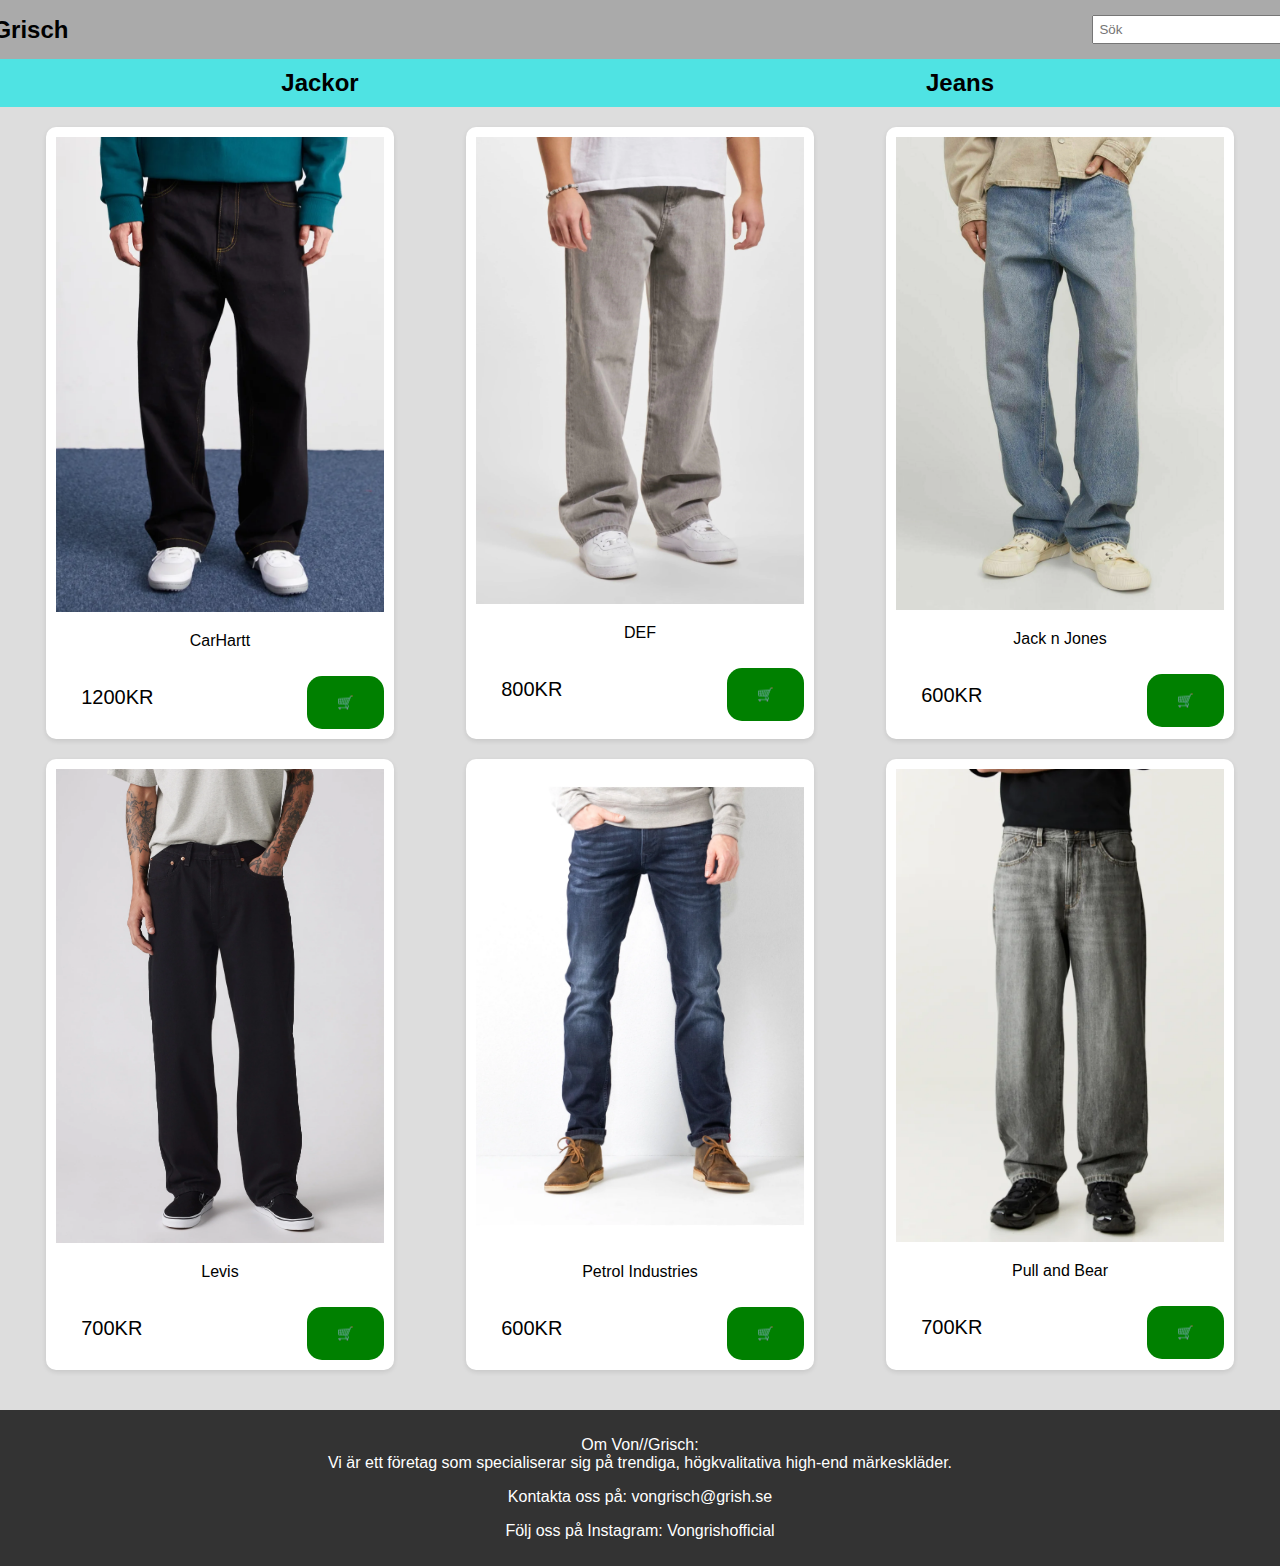
==== jeans.html @ a4bb7476 "Ändrat till gridlayout" ====
<!DOCTYPE html>
<html lang="sv">
<head>
    <meta charset="UTF-8">
    <meta name="viewport" content="width=device-width, initial-scale=1.0">
    <title>Von//Grisch</title>
    <link rel="stylesheet" href="style.css">
    <script defer src="script.js" type="module"></script>
</head>
<body>
    <div class="header">
        <h1>Von//Grisch</h1>
        <input type="text" class="search-bar" placeholder="Sök">
        <button class="shopping-cart">🛒</button>
    </div>

    <div class="cart-content">
        <h2>Kundvagn</h2>
        <ul class="product-list"></ul>
        <h3>Totala kostnad: 0kr</h3>
        <button id="close-button">Stäng</button>
    </div>

    <div class="nav">
        <a href="jackor.html">
            <div>
                Jackor
            </div>
        </a>
        <a href="jeans.html">
            <div>
                Jeans
            </div>
        </a>
    </div>
    <div class="container">
        <div class="product">
            <img src="bilder/carchartt.webp" alt="cARHARTT">
            <p>CarHartt</p>
            <div class="price">
                <p class="price2">1200KR</p>
                <button class="cart-button">🛒</button>
            </div>
        </div>
        <div class="product">
            <img src="bilder/def.webp" alt="DEF">
            <p>DEF</p>
            <div class="price">
                <p class="price2">800KR</p>
                <button class="cart-button">🛒</button>
            </div>
        </div>
        <div class="product">
            <img src="bilder/Jacknjones.webp" alt="Jack n jones">
            <p>Jack n Jones</p>
            <div class="price">
                 <p class="price2">600KR</p>
                <button class="cart-button">🛒</button>
            </div>
        </div>
        <div class="product">
            <img src="bilder/levis.webp" alt="Levis">
            <p>Levis</p>
            <div class="price">
                <p class="price2">700KR</p>
                <button class="cart-button">🛒</button>
            </div>
        </div>
        <div class="product">
            <img src="bilder/petrolindustries.webp" alt="Petrol Industries">
            <p>Petrol Industries</p>
            <div class="price">
                <p class="price2">600KR</p>
                <button class="cart-button">🛒</button>
            </div>
        </div>
        <div class="product">
            <img src="bilder/pullandbear.webp" alt="Pullandbear">
            <p>Pull and Bear</p>
            <div class="price">
                <p class="price2">700KR</p>
                <button class="cart-button">🛒</button>
            </div>
        </div>
    </div>
    <div class="footer">
        <p>Om Von//Grisch:<br>Vi är ett företag som specialiserar sig på trendiga, högkvalitativa high-end märkeskläder.</p>
        <p>Kontakta oss på: vongrisch@grish.se</p>
        <p>Följ oss på Instagram: Vongrishofficial</p>
    </div>
</body>
</html>
---- style.css ----
body {
    font-family: Arial, sans-serif;
    background-color: #ddd;
    margin: 0;
    padding: 0;
}
.header {
    background-color: #aaa;
    padding: 15px;
    display: flex;
    align-items: center;
    justify-content: center;
}
.header h1 {
    font-size: 24px;
    margin: 0;
    padding-right: 80vw;
}
.search-bar {
    padding: 5px;
    width: 200px;
    margin-right: 20px;
}
.shopping-cart {
    color: white;
    padding: 5px 10px;
    cursor: pointer;
    max-height: 35px;
}
.product-list{
    display: grid;
}
.nav {
    display: flex;
    flex-wrap: wrap;
    background: #4fe3e3;
}
.nav a {
    flex: 1;
    text-align: center;
    padding: 10px;
    font-size: 24px;
    font-weight: bold;
    background-color: #4fe3e3;
    cursor: pointer;
    text-decoration: none;
    color: inherit;
}
.nav div:hover {
    background-color: #00b7ff;
    border-radius: 10px;
}
.cart-content{
    background: white; 
    padding: 15px; 
    border: 1px solid #ccc; 
    position: fixed; 
    top: 50px; 
    right: 20px; 
    width: 300px;
}
.container {
    display: grid;
    grid-template-columns: repeat(3, minmax(300px, 1fr));
    grid-template-rows: repeat(auto-fit, minmax(300px, 1fr));
    gap: 20px;
    padding: 20px;
}
.product {
    background: #fff;
    padding: 10px;
    text-align: center;
    width: auto;
    margin-left: 2vw;
    margin-right: 2vw;
    border-radius: 10px;
    box-shadow: 0 2px 5px rgba(0, 0, 0, 0.1);
}

.price{
    display: flex;
    margin-left: 2vw;
    flex-direction: row;   
    justify-content: space-between;
}

.price2{
    margin-right: 3vw;
    font-size: 20px;
}
.product img {
    width: 100%;
    height: auto;
    object-fit: cover;
}
.cart-button {
    background-color: green;
    color: white;
    padding: 10px 30px;
    margin-top: 10px;
    border: none;
    cursor: pointer;

    border-radius: 15px;
}
.cart-button:hover{
    background-color: darkgreen;
}
.footer {
    background: #333;
    color: white;
    padding: 10px;
    text-align: center;
    margin-top: 20px;
}
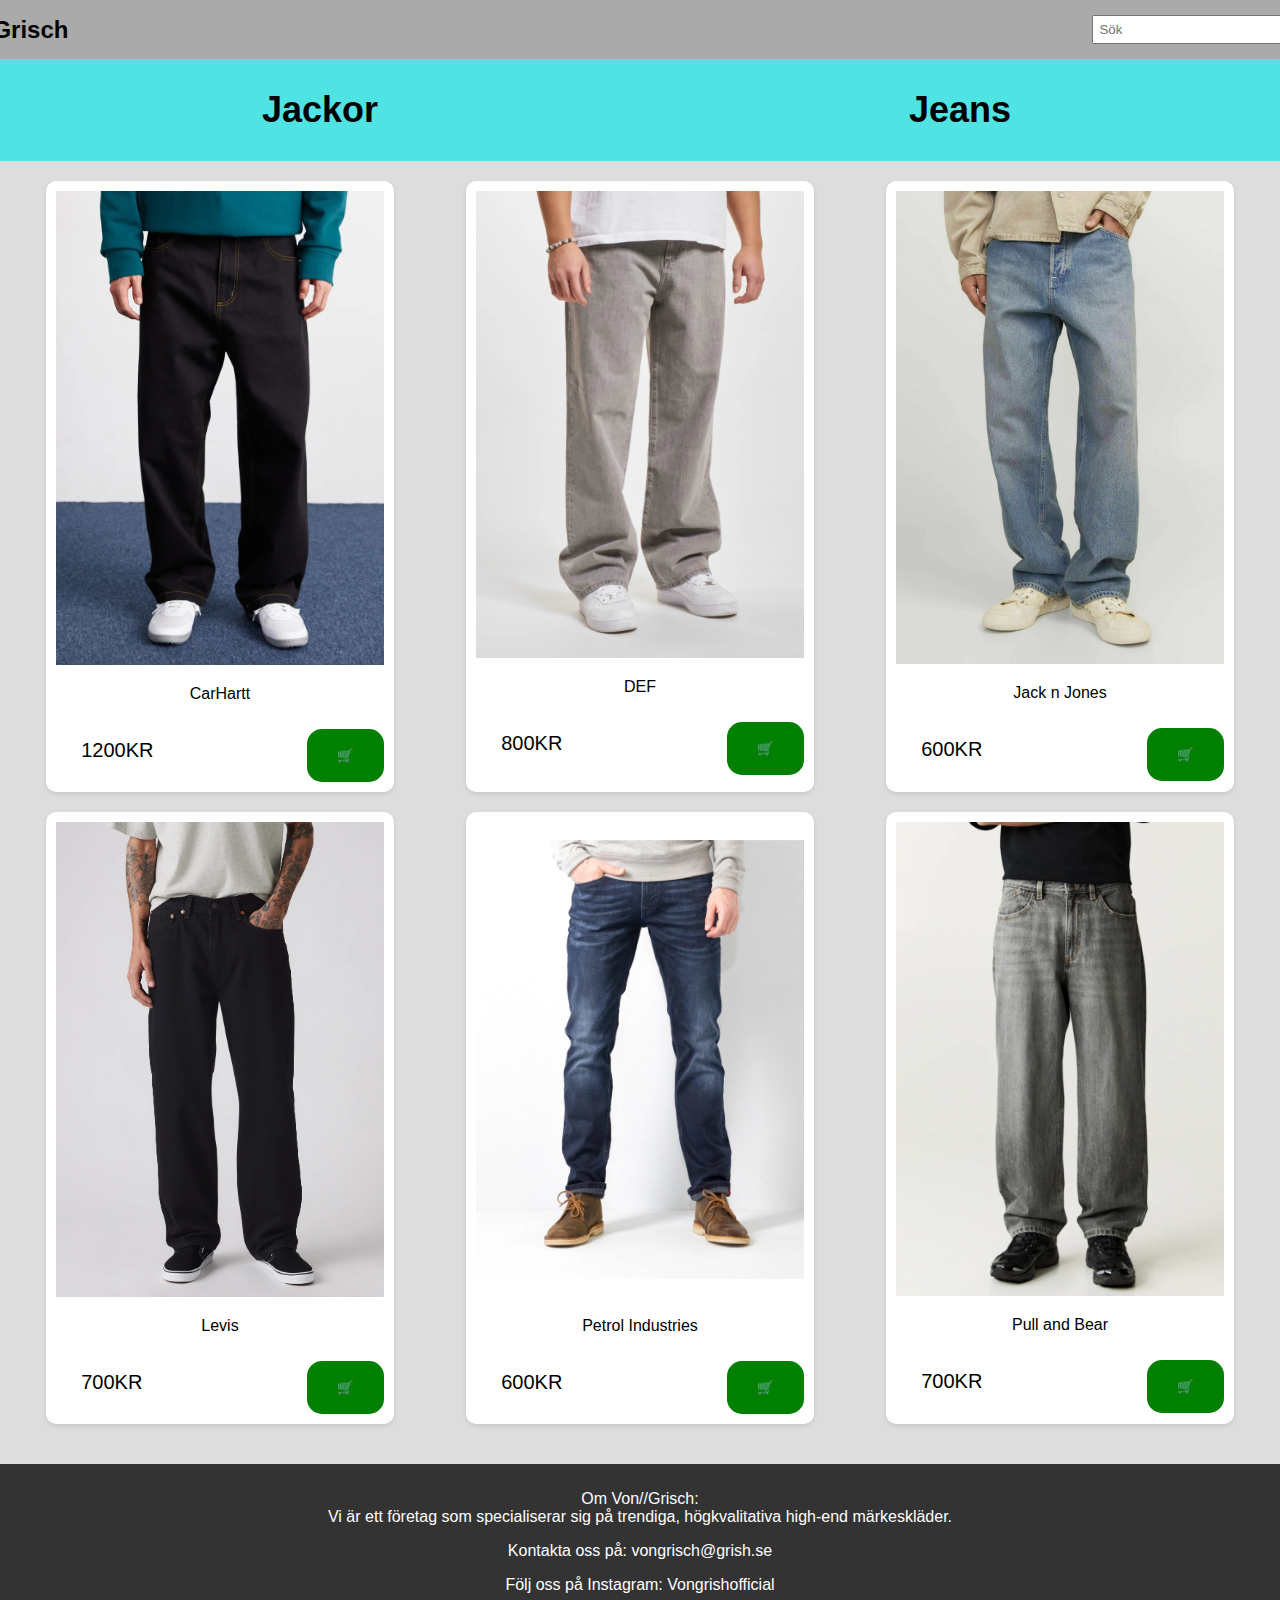
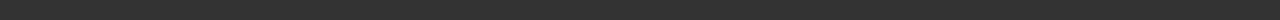
==== commit 057abedc: "Fixat en homepage för hemsidan" ====
--- a/jeans.html
+++ b/jeans.html
@@ -23,19 +23,15 @@
 
     <div class="nav">
         <a href="jackor.html">
-            <div>
-                Jackor
-            </div>
+            <h2>Jackor</h2>
         </a>
         <a href="jeans.html">
-            <div>
-                Jeans
-            </div>
+            <h2>Jeans</h2>
         </a>
     </div>
     <div class="container">
         <div class="product">
-            <img src="bilder/carchartt.webp" alt="cARHARTT">
+            <img src="img/carchartt.webp" alt="cARHARTT">
             <p>CarHartt</p>
             <div class="price">
                 <p class="price2">1200KR</p>
@@ -43,7 +39,7 @@
             </div>
         </div>
         <div class="product">
-            <img src="bilder/def.webp" alt="DEF">
+            <img src="img/def.webp" alt="DEF">
             <p>DEF</p>
             <div class="price">
                 <p class="price2">800KR</p>
@@ -51,7 +47,7 @@
             </div>
         </div>
         <div class="product">
-            <img src="bilder/Jacknjones.webp" alt="Jack n jones">
+            <img src="img/Jacknjones.webp" alt="Jack n jones">
             <p>Jack n Jones</p>
             <div class="price">
                  <p class="price2">600KR</p>
@@ -59,7 +55,7 @@
             </div>
         </div>
         <div class="product">
-            <img src="bilder/levis.webp" alt="Levis">
+            <img src="img/levis.webp" alt="Levis">
             <p>Levis</p>
             <div class="price">
                 <p class="price2">700KR</p>
@@ -67,7 +63,7 @@
             </div>
         </div>
         <div class="product">
-            <img src="bilder/petrolindustries.webp" alt="Petrol Industries">
+            <img src="img/petrolindustries.webp" alt="Petrol Industries">
             <p>Petrol Industries</p>
             <div class="price">
                 <p class="price2">600KR</p>
@@ -75,7 +71,7 @@
             </div>
         </div>
         <div class="product">
-            <img src="bilder/pullandbear.webp" alt="Pullandbear">
+            <img src="img/pullandbear.webp" alt="Pullandbear">
             <p>Pull and Bear</p>
             <div class="price">
                 <p class="price2">700KR</p>
--- a/style.css
+++ b/style.css
@@ -29,7 +29,8 @@
     max-height: 35px;
 }
 .product-list{
-    display: grid;
+    display: flex;
+    flex-wrap: wrap;
 }
 .nav {
     display: flex;
@@ -39,7 +40,6 @@
 .nav a {
     flex: 1;
     text-align: center;
-    padding: 10px;
     font-size: 24px;
     font-weight: bold;
     background-color: #4fe3e3;
@@ -47,11 +47,11 @@
     text-decoration: none;
     color: inherit;
 }
-.nav div:hover {
+.nav a:hover {
     background-color: #00b7ff;
     border-radius: 10px;
 }
-.cart-content{
+.cart-content {
     background: white; 
     padding: 15px; 
     border: 1px solid #ccc; 
@@ -66,6 +66,10 @@
     grid-template-rows: repeat(auto-fit, minmax(300px, 1fr));
     gap: 20px;
     padding: 20px;
+}
+.menu {
+    text-align: center;
+    padding: 5vw;
 }
 .product {
     background: #fff;
@@ -113,4 +117,7 @@
     padding: 10px;
     text-align: center;
     margin-top: 20px;
+}
+.homepic{
+    width: 60%;
 }